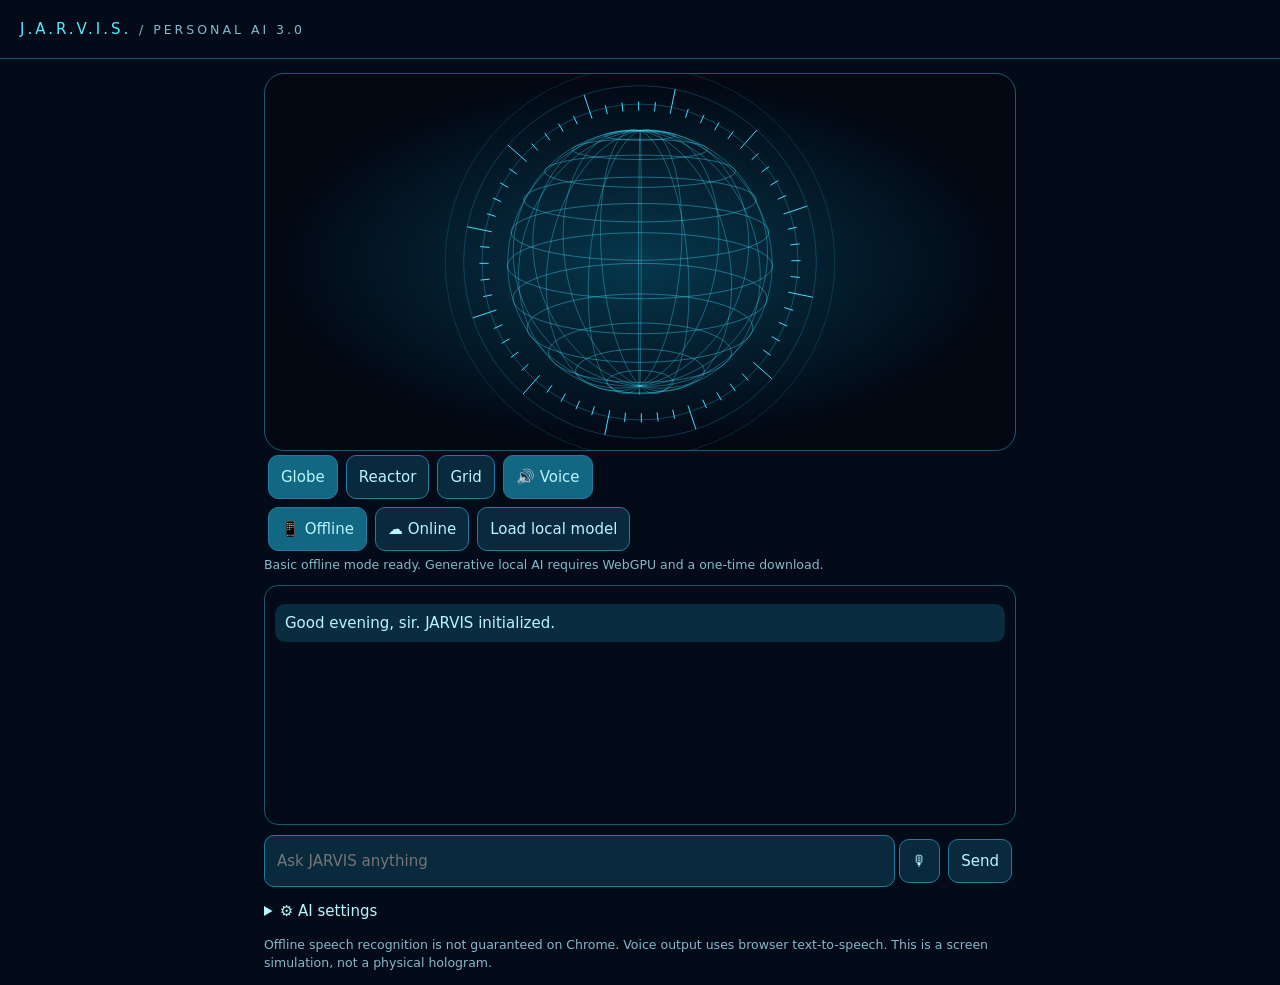
==== index.html @ 04d1ae4f "Add JARVIS AI 3.0 mobile hologram web app" ====
<!doctype html><html lang="en"><meta charset="utf-8"><meta name="viewport" content="width=device-width,initial-scale=1"><meta name="theme-color" content="#06101e"><title>JARVIS AI 3.0</title><style>*{box-sizing:border-box}body{margin:0;background:#030b18;color:#b9f6ff;font:15px system-ui}header{padding:20px;border-bottom:1px solid #14506b;letter-spacing:3px;color:#54eaff}main{max-width:780px;margin:auto;padding:14px}canvas{display:block;width:100%;height:42vh;min-height:260px;background:radial-gradient(#06374c,#020712 70%);border:1px solid #195a73;border-radius:20px;touch-action:none}button,input{font:inherit;border-radius:10px;padding:12px;border:1px solid #247b9d;background:#09293c;color:#b9f6ff}button.on{background:#126783}button{margin:4px}#chat{height:240px;overflow:auto;border:1px solid #195a73;border-radius:14px;padding:10px;margin-top:12px}.msg{padding:10px;margin:8px 0;background:#092c3e;border-radius:10px;white-space:pre-wrap}.me{background:#15465c;text-align:right}form{display:flex;margin-top:10px}form input{flex:1;min-width:0}small{color:#85b9ca}details{margin:15px 0}details input{width:100%;margin-top:8px}</style><header>J.A.R.V.I.S. <small> / PERSONAL AI 3.0</small></header><main><canvas id="view"></canvas><div><button id="globe" class="on">Globe</button><button id="reactor">Reactor</button><button id="grid">Grid</button><button id="voice" class="on">🔊 Voice</button></div><div><button id="offline" class="on">📱 Offline</button><button id="online">☁ Online</button><button id="load">Load local model</button></div><small id="status">Basic offline mode ready. Generative local AI requires WebGPU and a one-time download.</small><div id="chat"><div class="msg">Good evening, sir. JARVIS initialized.</div></div><form id="form"><input id="q" placeholder="Ask JARVIS anything"><button type="button" id="mic">🎙</button><button>Send</button></form><details><summary>⚙ AI settings</summary><p><small>Online mode requires your own HTTPS backend that accepts POST {messages} and returns {reply}. Never expose API keys in this page.</small></p><input id="url" placeholder="https://your-server.example.com/chat"><button type="button" id="clear">Clear conversation</button></details><small>Offline speech recognition is not guaranteed on Chrome. Voice output uses browser text-to-speech. This is a screen simulation, not a physical hologram.</small></main><script type="module">
const $=id=>document.getElementById(id),c=$('view'),g=c.getContext('2d');let shape='globe',mode='offline',engine=null,yaw=.4,pitch=.25,zoom=1,t=0,down=null,history=[],speaking=true;const set=s=>$('status').textContent=s;function msg(text,me=false){let d=document.createElement('div');d.className='msg'+(me?' me':'');d.textContent=text;$('chat').append(d);$('chat').scrollTop=$('chat').scrollHeight}function say(s){if(!speaking||!speechSynthesis)return;speechSynthesis.cancel();let u=new SpeechSynthesisUtterance(s.slice(0,1100));u.lang=/[\u0900-\u097f]/.test(s)?'hi-IN':'en-IN';u.rate=.95;speechSynthesis.speak(u)}function basic(q){let s=q.toLowerCase();if(/hello|hi\b|namaste|नमस्ते/.test(s))return 'Hello sir. JARVIS standing by.';if(/time|समय/.test(s))return 'The time is '+new Date().toLocaleTimeString();if(/date|तारीख/.test(s))return 'Today is '+new Date().toLocaleDateString();if(/who are you|कौन हो/.test(s))return 'I am JARVIS, your personal assistant.';return 'Sir, basic offline mode cannot answer that. Load the local AI model or connect an online backend.'}
for(let s of ['globe','reactor','grid'])$(s).onclick=()=>{shape=s;for(let x of ['globe','reactor','grid'])$(x).classList.toggle('on',x===s)};for(let s of ['offline','online'])$(s).onclick=()=>{mode=s;for(let x of ['offline','online'])$(x).classList.toggle('on',x===s);set(s==='offline'?'Offline mode selected.':'Online mode requires a configured backend.')};$('voice').onclick=()=>{speaking=!speaking;$('voice').classList.toggle('on',speaking);$('voice').textContent=speaking?'🔊 Voice':'🔇 Muted'};
$('load').onclick=async()=>{if(!navigator.gpu){set('WebGPU not supported. Basic offline mode available.');return}set('Downloading local AI; this may take time and storage.');$('load').disabled=true;try{const m=await import('https://esm.run/@mlc-ai/web-llm');engine=await m.CreateMLCEngine('SmolLM2-360M-Instruct-q4f16_1-MLC',{initProgressCallback:p=>set(p.text||'Loading model...')});set('Local generative AI ready.')}catch(e){set('Model load failed: '+e.message)}finally{$('load').disabled=false}};
$('form').onsubmit=async e=>{e.preventDefault();let q=$('q').value.trim();if(!q)return;$('q').value='';msg(q,true);set('Thinking...');let ans;try{let messages=[{role:'system',content:'You are JARVIS, a helpful concise assistant. Respond in the language used by the user.'},...history.slice(-12),{role:'user',content:q}];if(mode==='offline'){ans=engine?(await engine.chat.completions.create({messages,max_tokens:320})).choices[0].message.content:basic(q)}else{let url=$('url').value.trim();if(!url.startsWith('https://'))throw Error('Configure an HTTPS backend URL first.');let res=await fetch(url,{method:'POST',headers:{'Content-Type':'application/json'},body:JSON.stringify({messages})});if(!res.ok)throw Error('HTTP '+res.status);let d=await res.json();ans=d.reply||d.choices?.[0]?.message?.content;if(typeof ans!=='string')throw Error('Missing reply');}history.push({role:'user',content:q},{role:'assistant',content:ans});history=history.slice(-20);msg(ans);say(ans);set('Ready')}catch(err){msg('Error: '+err.message);set('Error')}};$('clear').onclick=()=>{history=[];$('chat').innerHTML='';msg('Conversation cleared.')};$('mic').onclick=()=>{let SR=window.SpeechRecognition||window.webkitSpeechRecognition;if(!SR){set('Speech recognition unavailable. Please type.');return}let r=new SR();r.lang='hi-IN';r.onresult=e=>{$('q').value=e.results[0][0].transcript;set('Captured. Tap Send.')};r.onerror=e=>set(e.error);r.start();set('Listening...')};
function proj(x,y,z,cx,cy,r){let a=x*Math.cos(yaw)+z*Math.sin(yaw),b=-x*Math.sin(yaw)+z*Math.cos(yaw),v=y*Math.cos(pitch)-b*Math.sin(pitch),depth=y*Math.sin(pitch)+b*Math.cos(pitch),f=r*zoom*3/(3+depth*.35);return[cx+a*f,cy+v*f]}function path(pts,col='#43dfff',lw=1){g.beginPath();pts.forEach((p,i)=>i?g.lineTo(...p):g.moveTo(...p));g.strokeStyle=col;g.lineWidth=lw;g.stroke()}function draw(){let d=Math.min(devicePixelRatio||1,2),w=c.clientWidth,h=c.clientHeight;if(c.width!==Math.round(w*d)||c.height!==Math.round(h*d)){c.width=Math.round(w*d);c.height=Math.round(h*d)}g.setTransform(d,0,0,d,0,0);g.clearRect(0,0,w,h);let cx=w/2,cy=h/2,r=Math.min(w*.3,h*.35);t+=.01;if(!down)yaw+=.002;for(let k=0;k<3;k++){g.beginPath();g.arc(cx,cy,r*zoom*(1.2+k*.14),0,Math.PI*2);g.strokeStyle='rgba(60,210,255,'+(.28-k*.06)+')';g.stroke()}for(let i=0;i<60;i++){let a=i*Math.PI/30+t*.3,ri=r*zoom*1.15,ro=r*zoom*(i%5?1.22:1.34);path([[cx+ri*Math.cos(a),cy+ri*Math.sin(a)],[cx+ro*Math.cos(a),cy+ro*Math.sin(a)]])}if(shape==='globe'){for(let lat=-5;lat<=5;lat++){let pts=[];for(let j=0;j<=100;j++){let a=j*Math.PI/50,b=lat*Math.PI/12;pts.push(proj(Math.cos(b)*Math.cos(a),Math.sin(b),Math.cos(b)*Math.sin(a),cx,cy,r))}path(pts,'rgba(65,225,255,.4)')}for(let j=0;j<18;j++){let pts=[],a=j*Math.PI/9;for(let i=0;i<=80;i++){let b=-Math.PI/2+i*Math.PI/80;pts.push(proj(Math.cos(b)*Math.cos(a),Math.sin(b),Math.cos(b)*Math.sin(a),cx,cy,r))}path(pts,'rgba(65,225,255,.35)')}}else if(shape==='reactor'){for(let k=0;k<6;k++){let pts=[],n=6+k*2,rad=r*zoom*(.2+k*.14);for(let i=0;i<=n;i++){let a=i*2*Math.PI/n+t*(k%2?-.4:.4);pts.push([cx+rad*Math.cos(a),cy+rad*Math.sin(a)])}path(pts,'#40dfff',k?1:3)}g.fillStyle='#b0faff';g.textAlign='center';g.fillText('ARC',cx,cy+4)}else{let v=[];for(let i=0;i<8;i++)v.push(proj(i&1?.8:-.8,i&2?.8:-.8,i&4?.8:-.8,cx,cy,r));for(let i=0;i<8;i++)for(let b=0;b<3;b++){let j=i^(1<<b);if(i<j)path([v[i],v[j]],'#43dfff',2)}}requestAnimationFrame(draw)}draw();let pts=new Map(),dist=0;c.onpointerdown=e=>{c.setPointerCapture(e.pointerId);pts.set(e.pointerId,[e.clientX,e.clientY]);down=true};c.onpointermove=e=>{if(!pts.has(e.pointerId))return;let old=pts.get(e.pointerId);pts.set(e.pointerId,[e.clientX,e.clientY]);if(pts.size===1){yaw+=(e.clientX-old[0])*.012;pitch=Math.max(-1.4,Math.min(1.4,pitch+(e.clientY-old[1])*.012))}else if(pts.size===2){let p=[...pts.values()],nd=Math.hypot(p[0][0]-p[1][0],p[0][1]-p[1][1]);if(dist)zoom=Math.max(.5,Math.min(2,zoom*nd/dist));dist=nd}};c.onpointerup=c.onpointercancel=e=>{pts.delete(e.pointerId);dist=0;if(!pts.size)down=false};
</script></html>
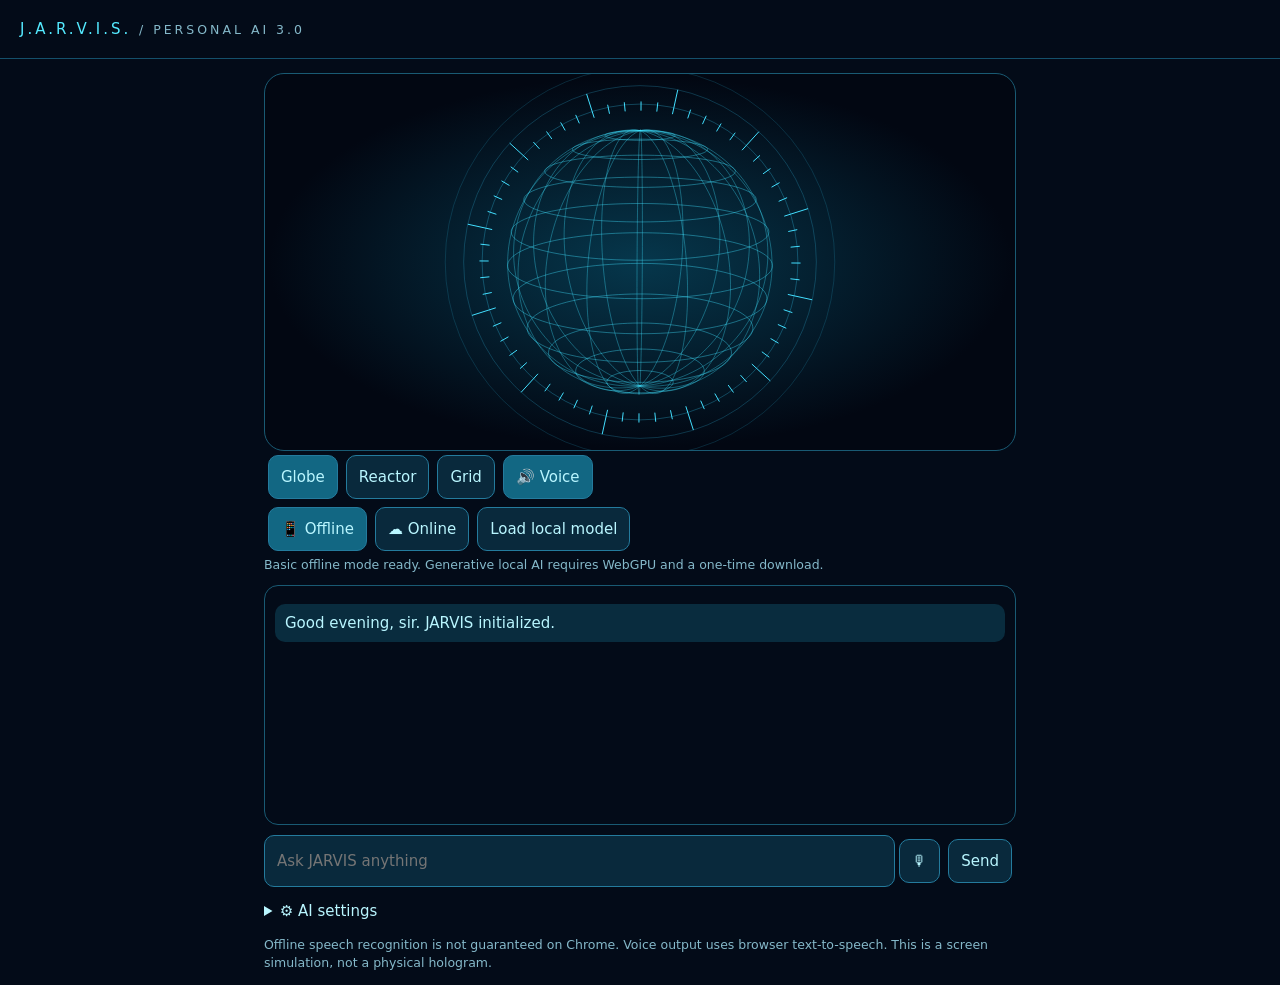
==== commit 89e3be46: "Connect JARVIS online mode to deployed Cloudflare Gemini Worker" ====
--- a/index.html
+++ b/index.html
@@ -1,4 +1,4 @@
-<!doctype html><html lang="en"><meta charset="utf-8"><meta name="viewport" content="width=device-width,initial-scale=1"><meta name="theme-color" content="#06101e"><title>JARVIS AI 3.0</title><style>*{box-sizing:border-box}body{margin:0;background:#030b18;color:#b9f6ff;font:15px system-ui}header{padding:20px;border-bottom:1px solid #14506b;letter-spacing:3px;color:#54eaff}main{max-width:780px;margin:auto;padding:14px}canvas{display:block;width:100%;height:42vh;min-height:260px;background:radial-gradient(#06374c,#020712 70%);border:1px solid #195a73;border-radius:20px;touch-action:none}button,input{font:inherit;border-radius:10px;padding:12px;border:1px solid #247b9d;background:#09293c;color:#b9f6ff}button.on{background:#126783}button{margin:4px}#chat{height:240px;overflow:auto;border:1px solid #195a73;border-radius:14px;padding:10px;margin-top:12px}.msg{padding:10px;margin:8px 0;background:#092c3e;border-radius:10px;white-space:pre-wrap}.me{background:#15465c;text-align:right}form{display:flex;margin-top:10px}form input{flex:1;min-width:0}small{color:#85b9ca}details{margin:15px 0}details input{width:100%;margin-top:8px}</style><header>J.A.R.V.I.S. <small> / PERSONAL AI 3.0</small></header><main><canvas id="view"></canvas><div><button id="globe" class="on">Globe</button><button id="reactor">Reactor</button><button id="grid">Grid</button><button id="voice" class="on">🔊 Voice</button></div><div><button id="offline" class="on">📱 Offline</button><button id="online">☁ Online</button><button id="load">Load local model</button></div><small id="status">Basic offline mode ready. Generative local AI requires WebGPU and a one-time download.</small><div id="chat"><div class="msg">Good evening, sir. JARVIS initialized.</div></div><form id="form"><input id="q" placeholder="Ask JARVIS anything"><button type="button" id="mic">🎙</button><button>Send</button></form><details><summary>⚙ AI settings</summary><p><small>Online mode requires your own HTTPS backend that accepts POST {messages} and returns {reply}. Never expose API keys in this page.</small></p><input id="url" placeholder="https://your-server.example.com/chat"><button type="button" id="clear">Clear conversation</button></details><small>Offline speech recognition is not guaranteed on Chrome. Voice output uses browser text-to-speech. This is a screen simulation, not a physical hologram.</small></main><script type="module">
+<!doctype html><html lang="en"><meta charset="utf-8"><meta name="viewport" content="width=device-width,initial-scale=1"><meta name="theme-color" content="#06101e"><title>JARVIS AI 3.0</title><style>*{box-sizing:border-box}body{margin:0;background:#030b18;color:#b9f6ff;font:15px system-ui}header{padding:20px;border-bottom:1px solid #14506b;letter-spacing:3px;color:#54eaff}main{max-width:780px;margin:auto;padding:14px}canvas{display:block;width:100%;height:42vh;min-height:260px;background:radial-gradient(#06374c,#020712 70%);border:1px solid #195a73;border-radius:20px;touch-action:none}button,input{font:inherit;border-radius:10px;padding:12px;border:1px solid #247b9d;background:#09293c;color:#b9f6ff}button.on{background:#126783}button{margin:4px}#chat{height:240px;overflow:auto;border:1px solid #195a73;border-radius:14px;padding:10px;margin-top:12px}.msg{padding:10px;margin:8px 0;background:#092c3e;border-radius:10px;white-space:pre-wrap}.me{background:#15465c;text-align:right}form{display:flex;margin-top:10px}form input{flex:1;min-width:0}small{color:#85b9ca}details{margin:15px 0}details input{width:100%;margin-top:8px}</style><header>J.A.R.V.I.S. <small> / PERSONAL AI 3.0</small></header><main><canvas id="view"></canvas><div><button id="globe" class="on">Globe</button><button id="reactor">Reactor</button><button id="grid">Grid</button><button id="voice" class="on">🔊 Voice</button></div><div><button id="offline" class="on">📱 Offline</button><button id="online">☁ Online</button><button id="load">Load local model</button></div><small id="status">Basic offline mode ready. Generative local AI requires WebGPU and a one-time download.</small><div id="chat"><div class="msg">Good evening, sir. JARVIS initialized.</div></div><form id="form"><input id="q" placeholder="Ask JARVIS anything"><button type="button" id="mic">🎙</button><button>Send</button></form><details><summary>⚙ AI settings</summary><p><small>Online mode requires your own HTTPS backend that accepts POST {messages} and returns {reply}. Never expose API keys in this page.</small></p><input id="url" placeholder="Gemini backend URL" value="https://jarvis.meenanaman326.workers.dev"><button type="button" id="clear">Clear conversation</button></details><small>Offline speech recognition is not guaranteed on Chrome. Voice output uses browser text-to-speech. This is a screen simulation, not a physical hologram.</small></main><script type="module">
 const $=id=>document.getElementById(id),c=$('view'),g=c.getContext('2d');let shape='globe',mode='offline',engine=null,yaw=.4,pitch=.25,zoom=1,t=0,down=null,history=[],speaking=true;const set=s=>$('status').textContent=s;function msg(text,me=false){let d=document.createElement('div');d.className='msg'+(me?' me':'');d.textContent=text;$('chat').append(d);$('chat').scrollTop=$('chat').scrollHeight}function say(s){if(!speaking||!speechSynthesis)return;speechSynthesis.cancel();let u=new SpeechSynthesisUtterance(s.slice(0,1100));u.lang=/[\u0900-\u097f]/.test(s)?'hi-IN':'en-IN';u.rate=.95;speechSynthesis.speak(u)}function basic(q){let s=q.toLowerCase();if(/hello|hi\b|namaste|नमस्ते/.test(s))return 'Hello sir. JARVIS standing by.';if(/time|समय/.test(s))return 'The time is '+new Date().toLocaleTimeString();if(/date|तारीख/.test(s))return 'Today is '+new Date().toLocaleDateString();if(/who are you|कौन हो/.test(s))return 'I am JARVIS, your personal assistant.';return 'Sir, basic offline mode cannot answer that. Load the local AI model or connect an online backend.'}
 for(let s of ['globe','reactor','grid'])$(s).onclick=()=>{shape=s;for(let x of ['globe','reactor','grid'])$(x).classList.toggle('on',x===s)};for(let s of ['offline','online'])$(s).onclick=()=>{mode=s;for(let x of ['offline','online'])$(x).classList.toggle('on',x===s);set(s==='offline'?'Offline mode selected.':'Online mode requires a configured backend.')};$('voice').onclick=()=>{speaking=!speaking;$('voice').classList.toggle('on',speaking);$('voice').textContent=speaking?'🔊 Voice':'🔇 Muted'};
 $('load').onclick=async()=>{if(!navigator.gpu){set('WebGPU not supported. Basic offline mode available.');return}set('Downloading local AI; this may take time and storage.');$('load').disabled=true;try{const m=await import('https://esm.run/@mlc-ai/web-llm');engine=await m.CreateMLCEngine('SmolLM2-360M-Instruct-q4f16_1-MLC',{initProgressCallback:p=>set(p.text||'Loading model...')});set('Local generative AI ready.')}catch(e){set('Model load failed: '+e.message)}finally{$('load').disabled=false}};
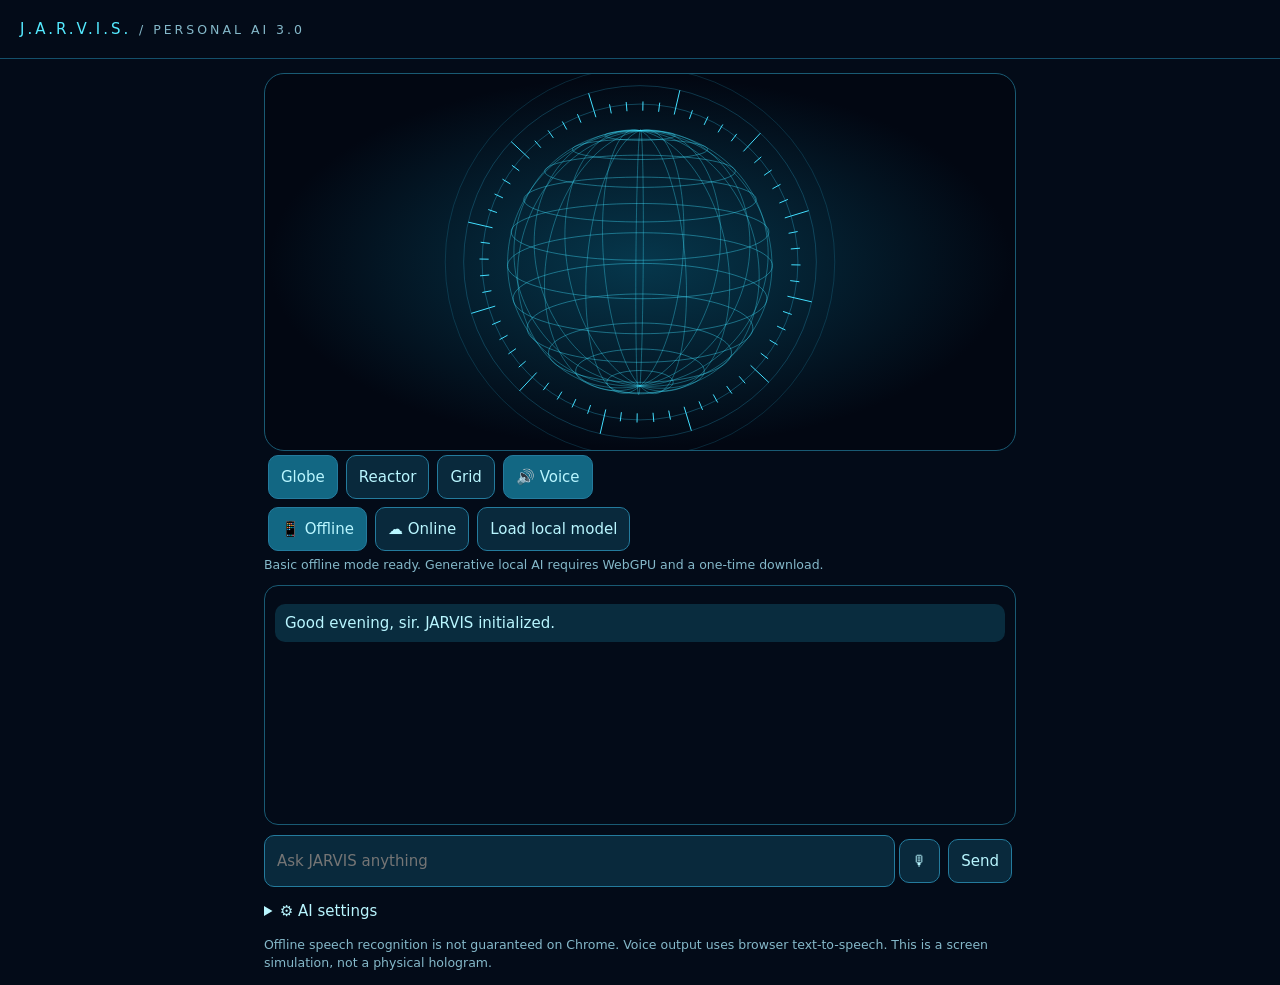
==== commit 5d42dae9: "Display Cloudflare backend error details in JARVIS chat" ====
--- a/index.html
+++ b/index.html
@@ -2,6 +2,6 @@
 const $=id=>document.getElementById(id),c=$('view'),g=c.getContext('2d');let shape='globe',mode='offline',engine=null,yaw=.4,pitch=.25,zoom=1,t=0,down=null,history=[],speaking=true;const set=s=>$('status').textContent=s;function msg(text,me=false){let d=document.createElement('div');d.className='msg'+(me?' me':'');d.textContent=text;$('chat').append(d);$('chat').scrollTop=$('chat').scrollHeight}function say(s){if(!speaking||!speechSynthesis)return;speechSynthesis.cancel();let u=new SpeechSynthesisUtterance(s.slice(0,1100));u.lang=/[\u0900-\u097f]/.test(s)?'hi-IN':'en-IN';u.rate=.95;speechSynthesis.speak(u)}function basic(q){let s=q.toLowerCase();if(/hello|hi\b|namaste|नमस्ते/.test(s))return 'Hello sir. JARVIS standing by.';if(/time|समय/.test(s))return 'The time is '+new Date().toLocaleTimeString();if(/date|तारीख/.test(s))return 'Today is '+new Date().toLocaleDateString();if(/who are you|कौन हो/.test(s))return 'I am JARVIS, your personal assistant.';return 'Sir, basic offline mode cannot answer that. Load the local AI model or connect an online backend.'}
 for(let s of ['globe','reactor','grid'])$(s).onclick=()=>{shape=s;for(let x of ['globe','reactor','grid'])$(x).classList.toggle('on',x===s)};for(let s of ['offline','online'])$(s).onclick=()=>{mode=s;for(let x of ['offline','online'])$(x).classList.toggle('on',x===s);set(s==='offline'?'Offline mode selected.':'Online mode requires a configured backend.')};$('voice').onclick=()=>{speaking=!speaking;$('voice').classList.toggle('on',speaking);$('voice').textContent=speaking?'🔊 Voice':'🔇 Muted'};
 $('load').onclick=async()=>{if(!navigator.gpu){set('WebGPU not supported. Basic offline mode available.');return}set('Downloading local AI; this may take time and storage.');$('load').disabled=true;try{const m=await import('https://esm.run/@mlc-ai/web-llm');engine=await m.CreateMLCEngine('SmolLM2-360M-Instruct-q4f16_1-MLC',{initProgressCallback:p=>set(p.text||'Loading model...')});set('Local generative AI ready.')}catch(e){set('Model load failed: '+e.message)}finally{$('load').disabled=false}};
-$('form').onsubmit=async e=>{e.preventDefault();let q=$('q').value.trim();if(!q)return;$('q').value='';msg(q,true);set('Thinking...');let ans;try{let messages=[{role:'system',content:'You are JARVIS, a helpful concise assistant. Respond in the language used by the user.'},...history.slice(-12),{role:'user',content:q}];if(mode==='offline'){ans=engine?(await engine.chat.completions.create({messages,max_tokens:320})).choices[0].message.content:basic(q)}else{let url=$('url').value.trim();if(!url.startsWith('https://'))throw Error('Configure an HTTPS backend URL first.');let res=await fetch(url,{method:'POST',headers:{'Content-Type':'application/json'},body:JSON.stringify({messages})});if(!res.ok)throw Error('HTTP '+res.status);let d=await res.json();ans=d.reply||d.choices?.[0]?.message?.content;if(typeof ans!=='string')throw Error('Missing reply');}history.push({role:'user',content:q},{role:'assistant',content:ans});history=history.slice(-20);msg(ans);say(ans);set('Ready')}catch(err){msg('Error: '+err.message);set('Error')}};$('clear').onclick=()=>{history=[];$('chat').innerHTML='';msg('Conversation cleared.')};$('mic').onclick=()=>{let SR=window.SpeechRecognition||window.webkitSpeechRecognition;if(!SR){set('Speech recognition unavailable. Please type.');return}let r=new SR();r.lang='hi-IN';r.onresult=e=>{$('q').value=e.results[0][0].transcript;set('Captured. Tap Send.')};r.onerror=e=>set(e.error);r.start();set('Listening...')};
+$('form').onsubmit=async e=>{e.preventDefault();let q=$('q').value.trim();if(!q)return;$('q').value='';msg(q,true);set('Thinking...');let ans;try{let messages=[{role:'system',content:'You are JARVIS, a helpful concise assistant. Respond in the language used by the user.'},...history.slice(-12),{role:'user',content:q}];if(mode==='offline'){ans=engine?(await engine.chat.completions.create({messages,max_tokens:320})).choices[0].message.content:basic(q)}else{let url=$('url').value.trim();if(!url.startsWith('https://'))throw Error('Configure an HTTPS backend URL first.');let res=await fetch(url,{method:'POST',headers:{'Content-Type':'application/json'},body:JSON.stringify({messages})});if(!res.ok){let detail='';try{const err=await res.json();detail=err.error||''}catch{}throw Error('HTTP '+res.status+(detail?': '+detail:''))}let d=await res.json();ans=d.reply||d.choices?.[0]?.message?.content;if(typeof ans!=='string')throw Error('Missing reply');}history.push({role:'user',content:q},{role:'assistant',content:ans});history=history.slice(-20);msg(ans);say(ans);set('Ready')}catch(err){msg('Error: '+err.message);set('Error')}};$('clear').onclick=()=>{history=[];$('chat').innerHTML='';msg('Conversation cleared.')};$('mic').onclick=()=>{let SR=window.SpeechRecognition||window.webkitSpeechRecognition;if(!SR){set('Speech recognition unavailable. Please type.');return}let r=new SR();r.lang='hi-IN';r.onresult=e=>{$('q').value=e.results[0][0].transcript;set('Captured. Tap Send.')};r.onerror=e=>set(e.error);r.start();set('Listening...')};
 function proj(x,y,z,cx,cy,r){let a=x*Math.cos(yaw)+z*Math.sin(yaw),b=-x*Math.sin(yaw)+z*Math.cos(yaw),v=y*Math.cos(pitch)-b*Math.sin(pitch),depth=y*Math.sin(pitch)+b*Math.cos(pitch),f=r*zoom*3/(3+depth*.35);return[cx+a*f,cy+v*f]}function path(pts,col='#43dfff',lw=1){g.beginPath();pts.forEach((p,i)=>i?g.lineTo(...p):g.moveTo(...p));g.strokeStyle=col;g.lineWidth=lw;g.stroke()}function draw(){let d=Math.min(devicePixelRatio||1,2),w=c.clientWidth,h=c.clientHeight;if(c.width!==Math.round(w*d)||c.height!==Math.round(h*d)){c.width=Math.round(w*d);c.height=Math.round(h*d)}g.setTransform(d,0,0,d,0,0);g.clearRect(0,0,w,h);let cx=w/2,cy=h/2,r=Math.min(w*.3,h*.35);t+=.01;if(!down)yaw+=.002;for(let k=0;k<3;k++){g.beginPath();g.arc(cx,cy,r*zoom*(1.2+k*.14),0,Math.PI*2);g.strokeStyle='rgba(60,210,255,'+(.28-k*.06)+')';g.stroke()}for(let i=0;i<60;i++){let a=i*Math.PI/30+t*.3,ri=r*zoom*1.15,ro=r*zoom*(i%5?1.22:1.34);path([[cx+ri*Math.cos(a),cy+ri*Math.sin(a)],[cx+ro*Math.cos(a),cy+ro*Math.sin(a)]])}if(shape==='globe'){for(let lat=-5;lat<=5;lat++){let pts=[];for(let j=0;j<=100;j++){let a=j*Math.PI/50,b=lat*Math.PI/12;pts.push(proj(Math.cos(b)*Math.cos(a),Math.sin(b),Math.cos(b)*Math.sin(a),cx,cy,r))}path(pts,'rgba(65,225,255,.4)')}for(let j=0;j<18;j++){let pts=[],a=j*Math.PI/9;for(let i=0;i<=80;i++){let b=-Math.PI/2+i*Math.PI/80;pts.push(proj(Math.cos(b)*Math.cos(a),Math.sin(b),Math.cos(b)*Math.sin(a),cx,cy,r))}path(pts,'rgba(65,225,255,.35)')}}else if(shape==='reactor'){for(let k=0;k<6;k++){let pts=[],n=6+k*2,rad=r*zoom*(.2+k*.14);for(let i=0;i<=n;i++){let a=i*2*Math.PI/n+t*(k%2?-.4:.4);pts.push([cx+rad*Math.cos(a),cy+rad*Math.sin(a)])}path(pts,'#40dfff',k?1:3)}g.fillStyle='#b0faff';g.textAlign='center';g.fillText('ARC',cx,cy+4)}else{let v=[];for(let i=0;i<8;i++)v.push(proj(i&1?.8:-.8,i&2?.8:-.8,i&4?.8:-.8,cx,cy,r));for(let i=0;i<8;i++)for(let b=0;b<3;b++){let j=i^(1<<b);if(i<j)path([v[i],v[j]],'#43dfff',2)}}requestAnimationFrame(draw)}draw();let pts=new Map(),dist=0;c.onpointerdown=e=>{c.setPointerCapture(e.pointerId);pts.set(e.pointerId,[e.clientX,e.clientY]);down=true};c.onpointermove=e=>{if(!pts.has(e.pointerId))return;let old=pts.get(e.pointerId);pts.set(e.pointerId,[e.clientX,e.clientY]);if(pts.size===1){yaw+=(e.clientX-old[0])*.012;pitch=Math.max(-1.4,Math.min(1.4,pitch+(e.clientY-old[1])*.012))}else if(pts.size===2){let p=[...pts.values()],nd=Math.hypot(p[0][0]-p[1][0],p[0][1]-p[1][1]);if(dist)zoom=Math.max(.5,Math.min(2,zoom*nd/dist));dist=nd}};c.onpointerup=c.onpointercancel=e=>{pts.delete(e.pointerId);dist=0;if(!pts.size)down=false};
 </script></html>
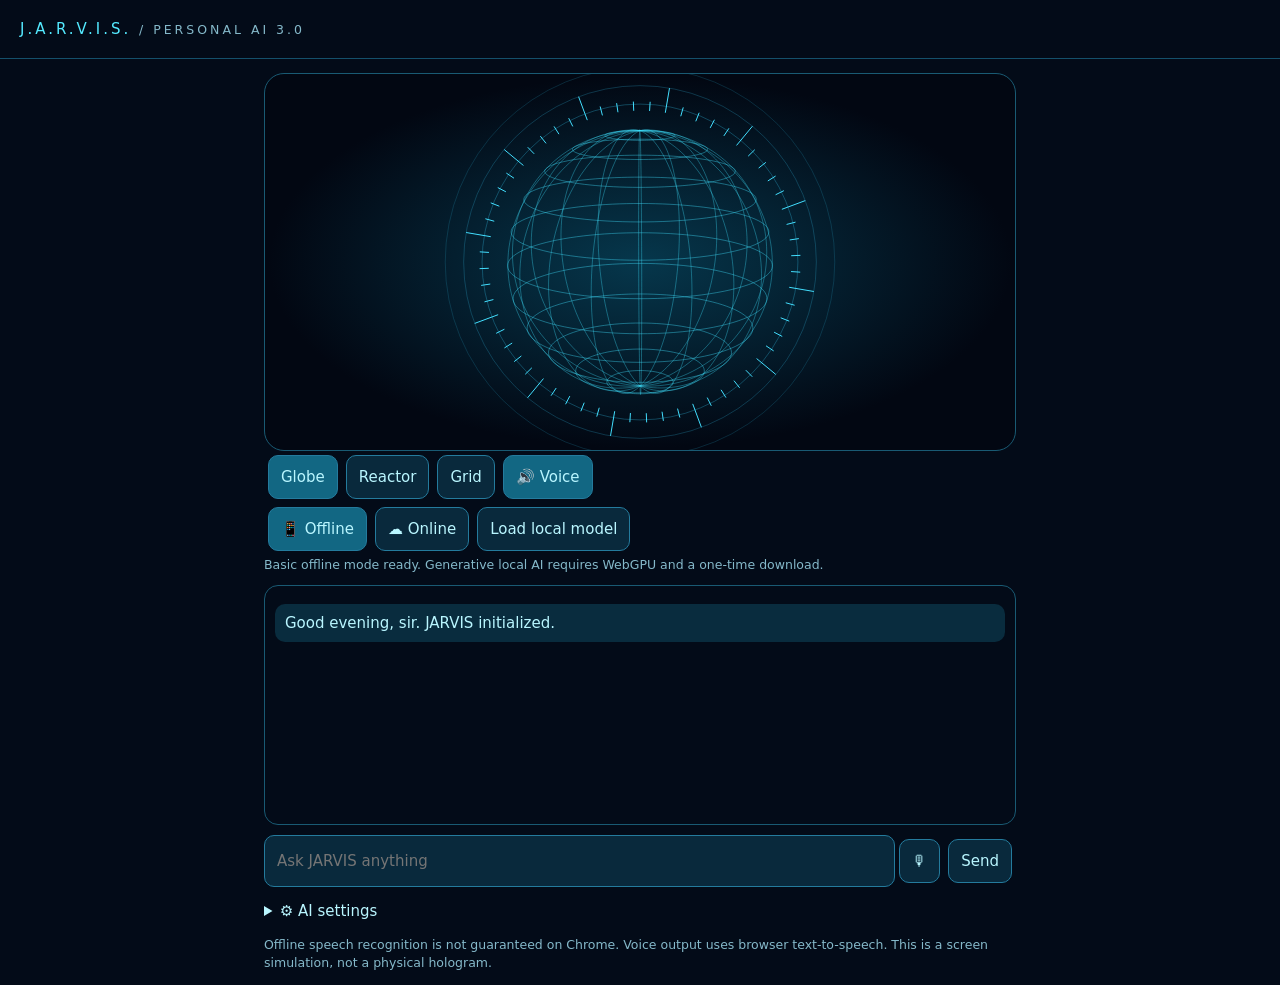
==== commit f010c030: "Preserve question after Gemini errors and clarify online status" ====
--- a/index.html
+++ b/index.html
@@ -1,7 +1,7 @@
 <!doctype html><html lang="en"><meta charset="utf-8"><meta name="viewport" content="width=device-width,initial-scale=1"><meta name="theme-color" content="#06101e"><title>JARVIS AI 3.0</title><style>*{box-sizing:border-box}body{margin:0;background:#030b18;color:#b9f6ff;font:15px system-ui}header{padding:20px;border-bottom:1px solid #14506b;letter-spacing:3px;color:#54eaff}main{max-width:780px;margin:auto;padding:14px}canvas{display:block;width:100%;height:42vh;min-height:260px;background:radial-gradient(#06374c,#020712 70%);border:1px solid #195a73;border-radius:20px;touch-action:none}button,input{font:inherit;border-radius:10px;padding:12px;border:1px solid #247b9d;background:#09293c;color:#b9f6ff}button.on{background:#126783}button{margin:4px}#chat{height:240px;overflow:auto;border:1px solid #195a73;border-radius:14px;padding:10px;margin-top:12px}.msg{padding:10px;margin:8px 0;background:#092c3e;border-radius:10px;white-space:pre-wrap}.me{background:#15465c;text-align:right}form{display:flex;margin-top:10px}form input{flex:1;min-width:0}small{color:#85b9ca}details{margin:15px 0}details input{width:100%;margin-top:8px}</style><header>J.A.R.V.I.S. <small> / PERSONAL AI 3.0</small></header><main><canvas id="view"></canvas><div><button id="globe" class="on">Globe</button><button id="reactor">Reactor</button><button id="grid">Grid</button><button id="voice" class="on">🔊 Voice</button></div><div><button id="offline" class="on">📱 Offline</button><button id="online">☁ Online</button><button id="load">Load local model</button></div><small id="status">Basic offline mode ready. Generative local AI requires WebGPU and a one-time download.</small><div id="chat"><div class="msg">Good evening, sir. JARVIS initialized.</div></div><form id="form"><input id="q" placeholder="Ask JARVIS anything"><button type="button" id="mic">🎙</button><button>Send</button></form><details><summary>⚙ AI settings</summary><p><small>Online mode requires your own HTTPS backend that accepts POST {messages} and returns {reply}. Never expose API keys in this page.</small></p><input id="url" placeholder="Gemini backend URL" value="https://jarvis.meenanaman326.workers.dev"><button type="button" id="clear">Clear conversation</button></details><small>Offline speech recognition is not guaranteed on Chrome. Voice output uses browser text-to-speech. This is a screen simulation, not a physical hologram.</small></main><script type="module">
 const $=id=>document.getElementById(id),c=$('view'),g=c.getContext('2d');let shape='globe',mode='offline',engine=null,yaw=.4,pitch=.25,zoom=1,t=0,down=null,history=[],speaking=true;const set=s=>$('status').textContent=s;function msg(text,me=false){let d=document.createElement('div');d.className='msg'+(me?' me':'');d.textContent=text;$('chat').append(d);$('chat').scrollTop=$('chat').scrollHeight}function say(s){if(!speaking||!speechSynthesis)return;speechSynthesis.cancel();let u=new SpeechSynthesisUtterance(s.slice(0,1100));u.lang=/[\u0900-\u097f]/.test(s)?'hi-IN':'en-IN';u.rate=.95;speechSynthesis.speak(u)}function basic(q){let s=q.toLowerCase();if(/hello|hi\b|namaste|नमस्ते/.test(s))return 'Hello sir. JARVIS standing by.';if(/time|समय/.test(s))return 'The time is '+new Date().toLocaleTimeString();if(/date|तारीख/.test(s))return 'Today is '+new Date().toLocaleDateString();if(/who are you|कौन हो/.test(s))return 'I am JARVIS, your personal assistant.';return 'Sir, basic offline mode cannot answer that. Load the local AI model or connect an online backend.'}
-for(let s of ['globe','reactor','grid'])$(s).onclick=()=>{shape=s;for(let x of ['globe','reactor','grid'])$(x).classList.toggle('on',x===s)};for(let s of ['offline','online'])$(s).onclick=()=>{mode=s;for(let x of ['offline','online'])$(x).classList.toggle('on',x===s);set(s==='offline'?'Offline mode selected.':'Online mode requires a configured backend.')};$('voice').onclick=()=>{speaking=!speaking;$('voice').classList.toggle('on',speaking);$('voice').textContent=speaking?'🔊 Voice':'🔇 Muted'};
+for(let s of ['globe','reactor','grid'])$(s).onclick=()=>{shape=s;for(let x of ['globe','reactor','grid'])$(x).classList.toggle('on',x===s)};for(let s of ['offline','online'])$(s).onclick=()=>{mode=s;for(let x of ['offline','online'])$(x).classList.toggle('on',x===s);set(s==='offline'?'Offline mode selected.':'Online mode selected. Ready to contact Gemini.')};$('voice').onclick=()=>{speaking=!speaking;$('voice').classList.toggle('on',speaking);$('voice').textContent=speaking?'🔊 Voice':'🔇 Muted'};
 $('load').onclick=async()=>{if(!navigator.gpu){set('WebGPU not supported. Basic offline mode available.');return}set('Downloading local AI; this may take time and storage.');$('load').disabled=true;try{const m=await import('https://esm.run/@mlc-ai/web-llm');engine=await m.CreateMLCEngine('SmolLM2-360M-Instruct-q4f16_1-MLC',{initProgressCallback:p=>set(p.text||'Loading model...')});set('Local generative AI ready.')}catch(e){set('Model load failed: '+e.message)}finally{$('load').disabled=false}};
-$('form').onsubmit=async e=>{e.preventDefault();let q=$('q').value.trim();if(!q)return;$('q').value='';msg(q,true);set('Thinking...');let ans;try{let messages=[{role:'system',content:'You are JARVIS, a helpful concise assistant. Respond in the language used by the user.'},...history.slice(-12),{role:'user',content:q}];if(mode==='offline'){ans=engine?(await engine.chat.completions.create({messages,max_tokens:320})).choices[0].message.content:basic(q)}else{let url=$('url').value.trim();if(!url.startsWith('https://'))throw Error('Configure an HTTPS backend URL first.');let res=await fetch(url,{method:'POST',headers:{'Content-Type':'application/json'},body:JSON.stringify({messages})});if(!res.ok){let detail='';try{const err=await res.json();detail=err.error||''}catch{}throw Error('HTTP '+res.status+(detail?': '+detail:''))}let d=await res.json();ans=d.reply||d.choices?.[0]?.message?.content;if(typeof ans!=='string')throw Error('Missing reply');}history.push({role:'user',content:q},{role:'assistant',content:ans});history=history.slice(-20);msg(ans);say(ans);set('Ready')}catch(err){msg('Error: '+err.message);set('Error')}};$('clear').onclick=()=>{history=[];$('chat').innerHTML='';msg('Conversation cleared.')};$('mic').onclick=()=>{let SR=window.SpeechRecognition||window.webkitSpeechRecognition;if(!SR){set('Speech recognition unavailable. Please type.');return}let r=new SR();r.lang='hi-IN';r.onresult=e=>{$('q').value=e.results[0][0].transcript;set('Captured. Tap Send.')};r.onerror=e=>set(e.error);r.start();set('Listening...')};
+$('form').onsubmit=async e=>{e.preventDefault();let q=$('q').value.trim();if(!q)return;$('q').value='';msg(q,true);set('Thinking...');let ans;try{let messages=[{role:'system',content:'You are JARVIS, a helpful concise assistant. Respond in the language used by the user.'},...history.slice(-12),{role:'user',content:q}];if(mode==='offline'){ans=engine?(await engine.chat.completions.create({messages,max_tokens:320})).choices[0].message.content:basic(q)}else{let url=$('url').value.trim();if(!url.startsWith('https://'))throw Error('Configure an HTTPS backend URL first.');let res=await fetch(url,{method:'POST',headers:{'Content-Type':'application/json'},body:JSON.stringify({messages})});if(!res.ok){let detail='';try{const err=await res.json();detail=err.error||''}catch{}throw Error('HTTP '+res.status+(detail?': '+detail:''))}let d=await res.json();ans=d.reply||d.choices?.[0]?.message?.content;if(typeof ans!=='string')throw Error('Missing reply');}history.push({role:'user',content:q},{role:'assistant',content:ans});history=history.slice(-20);msg(ans);say(ans);set('Ready')}catch(err){msg('Error: '+err.message);$('q').value=q;set('Request failed. Your question is restored; tap Send to retry.')}};$('clear').onclick=()=>{history=[];$('chat').innerHTML='';msg('Conversation cleared.')};$('mic').onclick=()=>{let SR=window.SpeechRecognition||window.webkitSpeechRecognition;if(!SR){set('Speech recognition unavailable. Please type.');return}let r=new SR();r.lang='hi-IN';r.onresult=e=>{$('q').value=e.results[0][0].transcript;set('Captured. Tap Send.')};r.onerror=e=>set(e.error);r.start();set('Listening...')};
 function proj(x,y,z,cx,cy,r){let a=x*Math.cos(yaw)+z*Math.sin(yaw),b=-x*Math.sin(yaw)+z*Math.cos(yaw),v=y*Math.cos(pitch)-b*Math.sin(pitch),depth=y*Math.sin(pitch)+b*Math.cos(pitch),f=r*zoom*3/(3+depth*.35);return[cx+a*f,cy+v*f]}function path(pts,col='#43dfff',lw=1){g.beginPath();pts.forEach((p,i)=>i?g.lineTo(...p):g.moveTo(...p));g.strokeStyle=col;g.lineWidth=lw;g.stroke()}function draw(){let d=Math.min(devicePixelRatio||1,2),w=c.clientWidth,h=c.clientHeight;if(c.width!==Math.round(w*d)||c.height!==Math.round(h*d)){c.width=Math.round(w*d);c.height=Math.round(h*d)}g.setTransform(d,0,0,d,0,0);g.clearRect(0,0,w,h);let cx=w/2,cy=h/2,r=Math.min(w*.3,h*.35);t+=.01;if(!down)yaw+=.002;for(let k=0;k<3;k++){g.beginPath();g.arc(cx,cy,r*zoom*(1.2+k*.14),0,Math.PI*2);g.strokeStyle='rgba(60,210,255,'+(.28-k*.06)+')';g.stroke()}for(let i=0;i<60;i++){let a=i*Math.PI/30+t*.3,ri=r*zoom*1.15,ro=r*zoom*(i%5?1.22:1.34);path([[cx+ri*Math.cos(a),cy+ri*Math.sin(a)],[cx+ro*Math.cos(a),cy+ro*Math.sin(a)]])}if(shape==='globe'){for(let lat=-5;lat<=5;lat++){let pts=[];for(let j=0;j<=100;j++){let a=j*Math.PI/50,b=lat*Math.PI/12;pts.push(proj(Math.cos(b)*Math.cos(a),Math.sin(b),Math.cos(b)*Math.sin(a),cx,cy,r))}path(pts,'rgba(65,225,255,.4)')}for(let j=0;j<18;j++){let pts=[],a=j*Math.PI/9;for(let i=0;i<=80;i++){let b=-Math.PI/2+i*Math.PI/80;pts.push(proj(Math.cos(b)*Math.cos(a),Math.sin(b),Math.cos(b)*Math.sin(a),cx,cy,r))}path(pts,'rgba(65,225,255,.35)')}}else if(shape==='reactor'){for(let k=0;k<6;k++){let pts=[],n=6+k*2,rad=r*zoom*(.2+k*.14);for(let i=0;i<=n;i++){let a=i*2*Math.PI/n+t*(k%2?-.4:.4);pts.push([cx+rad*Math.cos(a),cy+rad*Math.sin(a)])}path(pts,'#40dfff',k?1:3)}g.fillStyle='#b0faff';g.textAlign='center';g.fillText('ARC',cx,cy+4)}else{let v=[];for(let i=0;i<8;i++)v.push(proj(i&1?.8:-.8,i&2?.8:-.8,i&4?.8:-.8,cx,cy,r));for(let i=0;i<8;i++)for(let b=0;b<3;b++){let j=i^(1<<b);if(i<j)path([v[i],v[j]],'#43dfff',2)}}requestAnimationFrame(draw)}draw();let pts=new Map(),dist=0;c.onpointerdown=e=>{c.setPointerCapture(e.pointerId);pts.set(e.pointerId,[e.clientX,e.clientY]);down=true};c.onpointermove=e=>{if(!pts.has(e.pointerId))return;let old=pts.get(e.pointerId);pts.set(e.pointerId,[e.clientX,e.clientY]);if(pts.size===1){yaw+=(e.clientX-old[0])*.012;pitch=Math.max(-1.4,Math.min(1.4,pitch+(e.clientY-old[1])*.012))}else if(pts.size===2){let p=[...pts.values()],nd=Math.hypot(p[0][0]-p[1][0],p[0][1]-p[1][1]);if(dist)zoom=Math.max(.5,Math.min(2,zoom*nd/dist));dist=nd}};c.onpointerup=c.onpointercancel=e=>{pts.delete(e.pointerId);dist=0;if(!pts.size)down=false};
 </script></html>
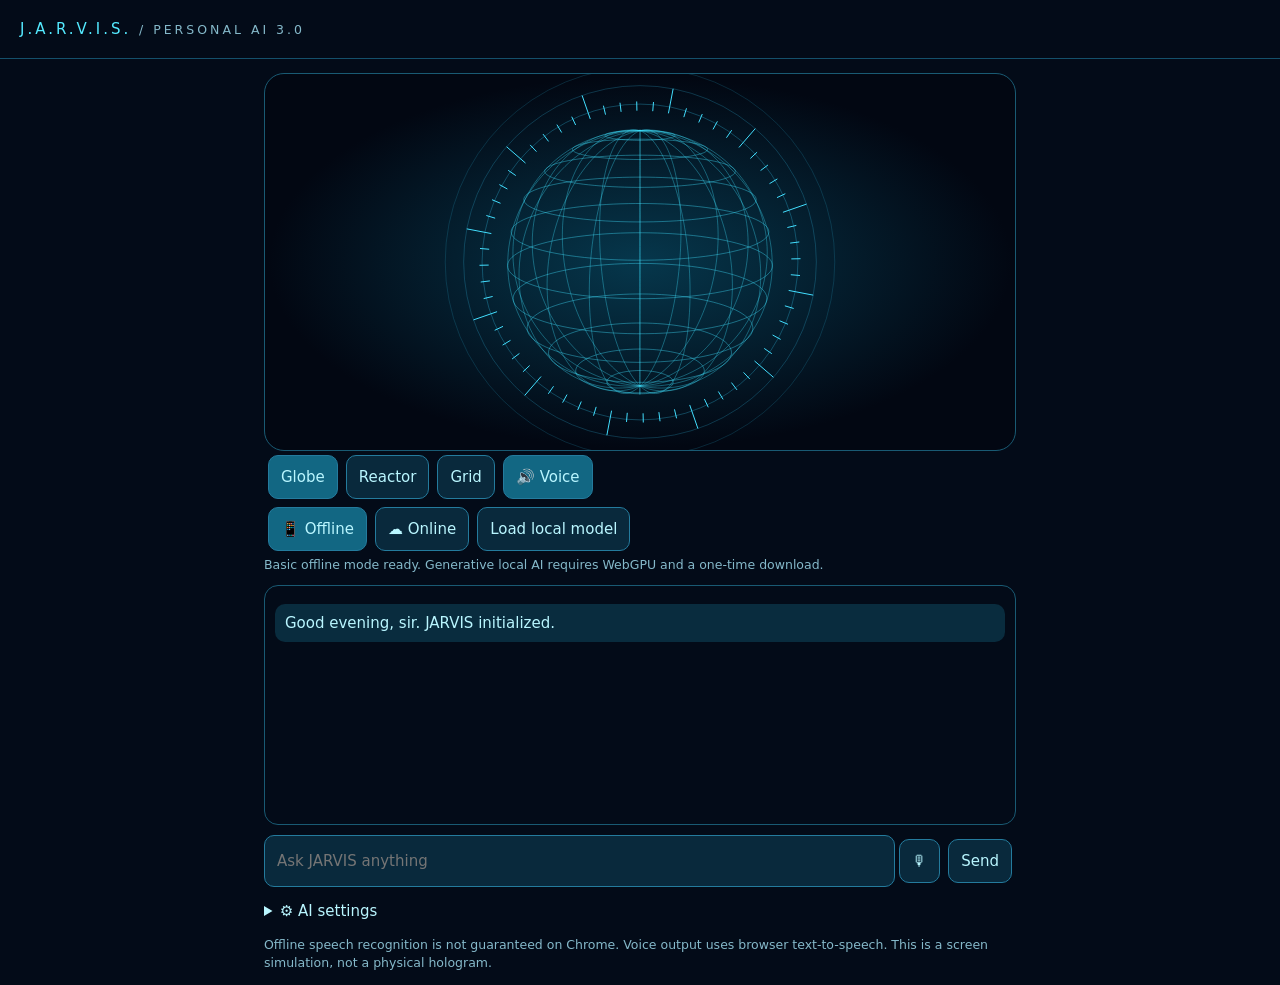
==== commit 542212b5: "Prevent duplicate chat submissions and handle long AI requests cleanly" ====
--- a/index.html
+++ b/index.html
@@ -1,7 +1,7 @@
 <!doctype html><html lang="en"><meta charset="utf-8"><meta name="viewport" content="width=device-width,initial-scale=1"><meta name="theme-color" content="#06101e"><title>JARVIS AI 3.0</title><style>*{box-sizing:border-box}body{margin:0;background:#030b18;color:#b9f6ff;font:15px system-ui}header{padding:20px;border-bottom:1px solid #14506b;letter-spacing:3px;color:#54eaff}main{max-width:780px;margin:auto;padding:14px}canvas{display:block;width:100%;height:42vh;min-height:260px;background:radial-gradient(#06374c,#020712 70%);border:1px solid #195a73;border-radius:20px;touch-action:none}button,input{font:inherit;border-radius:10px;padding:12px;border:1px solid #247b9d;background:#09293c;color:#b9f6ff}button.on{background:#126783}button{margin:4px}#chat{height:240px;overflow:auto;border:1px solid #195a73;border-radius:14px;padding:10px;margin-top:12px}.msg{padding:10px;margin:8px 0;background:#092c3e;border-radius:10px;white-space:pre-wrap}.me{background:#15465c;text-align:right}form{display:flex;margin-top:10px}form input{flex:1;min-width:0}small{color:#85b9ca}details{margin:15px 0}details input{width:100%;margin-top:8px}</style><header>J.A.R.V.I.S. <small> / PERSONAL AI 3.0</small></header><main><canvas id="view"></canvas><div><button id="globe" class="on">Globe</button><button id="reactor">Reactor</button><button id="grid">Grid</button><button id="voice" class="on">🔊 Voice</button></div><div><button id="offline" class="on">📱 Offline</button><button id="online">☁ Online</button><button id="load">Load local model</button></div><small id="status">Basic offline mode ready. Generative local AI requires WebGPU and a one-time download.</small><div id="chat"><div class="msg">Good evening, sir. JARVIS initialized.</div></div><form id="form"><input id="q" placeholder="Ask JARVIS anything"><button type="button" id="mic">🎙</button><button>Send</button></form><details><summary>⚙ AI settings</summary><p><small>Online mode requires your own HTTPS backend that accepts POST {messages} and returns {reply}. Never expose API keys in this page.</small></p><input id="url" placeholder="Gemini backend URL" value="https://jarvis.meenanaman326.workers.dev"><button type="button" id="clear">Clear conversation</button></details><small>Offline speech recognition is not guaranteed on Chrome. Voice output uses browser text-to-speech. This is a screen simulation, not a physical hologram.</small></main><script type="module">
-const $=id=>document.getElementById(id),c=$('view'),g=c.getContext('2d');let shape='globe',mode='offline',engine=null,yaw=.4,pitch=.25,zoom=1,t=0,down=null,history=[],speaking=true;const set=s=>$('status').textContent=s;function msg(text,me=false){let d=document.createElement('div');d.className='msg'+(me?' me':'');d.textContent=text;$('chat').append(d);$('chat').scrollTop=$('chat').scrollHeight}function say(s){if(!speaking||!speechSynthesis)return;speechSynthesis.cancel();let u=new SpeechSynthesisUtterance(s.slice(0,1100));u.lang=/[\u0900-\u097f]/.test(s)?'hi-IN':'en-IN';u.rate=.95;speechSynthesis.speak(u)}function basic(q){let s=q.toLowerCase();if(/hello|hi\b|namaste|नमस्ते/.test(s))return 'Hello sir. JARVIS standing by.';if(/time|समय/.test(s))return 'The time is '+new Date().toLocaleTimeString();if(/date|तारीख/.test(s))return 'Today is '+new Date().toLocaleDateString();if(/who are you|कौन हो/.test(s))return 'I am JARVIS, your personal assistant.';return 'Sir, basic offline mode cannot answer that. Load the local AI model or connect an online backend.'}
+const $=id=>document.getElementById(id),c=$('view'),g=c.getContext('2d');let shape='globe',mode='offline',engine=null,yaw=.4,pitch=.25,zoom=1,t=0,down=null,history=[],speaking=true,busy=false;const set=s=>$('status').textContent=s;function msg(text,me=false){let d=document.createElement('div');d.className='msg'+(me?' me':'');d.textContent=text;$('chat').append(d);$('chat').scrollTop=$('chat').scrollHeight}function say(s){if(!speaking||!speechSynthesis)return;speechSynthesis.cancel();let u=new SpeechSynthesisUtterance(s.slice(0,1100));u.lang=/[\u0900-\u097f]/.test(s)?'hi-IN':'en-IN';u.rate=.95;speechSynthesis.speak(u)}function basic(q){let s=q.toLowerCase();if(/hello|hi\b|namaste|नमस्ते/.test(s))return 'Hello sir. JARVIS standing by.';if(/time|समय/.test(s))return 'The time is '+new Date().toLocaleTimeString();if(/date|तारीख/.test(s))return 'Today is '+new Date().toLocaleDateString();if(/who are you|कौन हो/.test(s))return 'I am JARVIS, your personal assistant.';return 'Sir, basic offline mode cannot answer that. Load the local AI model or connect an online backend.'}
 for(let s of ['globe','reactor','grid'])$(s).onclick=()=>{shape=s;for(let x of ['globe','reactor','grid'])$(x).classList.toggle('on',x===s)};for(let s of ['offline','online'])$(s).onclick=()=>{mode=s;for(let x of ['offline','online'])$(x).classList.toggle('on',x===s);set(s==='offline'?'Offline mode selected.':'Online mode selected. Ready to contact Gemini.')};$('voice').onclick=()=>{speaking=!speaking;$('voice').classList.toggle('on',speaking);$('voice').textContent=speaking?'🔊 Voice':'🔇 Muted'};
 $('load').onclick=async()=>{if(!navigator.gpu){set('WebGPU not supported. Basic offline mode available.');return}set('Downloading local AI; this may take time and storage.');$('load').disabled=true;try{const m=await import('https://esm.run/@mlc-ai/web-llm');engine=await m.CreateMLCEngine('SmolLM2-360M-Instruct-q4f16_1-MLC',{initProgressCallback:p=>set(p.text||'Loading model...')});set('Local generative AI ready.')}catch(e){set('Model load failed: '+e.message)}finally{$('load').disabled=false}};
-$('form').onsubmit=async e=>{e.preventDefault();let q=$('q').value.trim();if(!q)return;$('q').value='';msg(q,true);set('Thinking...');let ans;try{let messages=[{role:'system',content:'You are JARVIS, a helpful concise assistant. Respond in the language used by the user.'},...history.slice(-12),{role:'user',content:q}];if(mode==='offline'){ans=engine?(await engine.chat.completions.create({messages,max_tokens:320})).choices[0].message.content:basic(q)}else{let url=$('url').value.trim();if(!url.startsWith('https://'))throw Error('Configure an HTTPS backend URL first.');let res=await fetch(url,{method:'POST',headers:{'Content-Type':'application/json'},body:JSON.stringify({messages})});if(!res.ok){let detail='';try{const err=await res.json();detail=err.error||''}catch{}throw Error('HTTP '+res.status+(detail?': '+detail:''))}let d=await res.json();ans=d.reply||d.choices?.[0]?.message?.content;if(typeof ans!=='string')throw Error('Missing reply');}history.push({role:'user',content:q},{role:'assistant',content:ans});history=history.slice(-20);msg(ans);say(ans);set('Ready')}catch(err){msg('Error: '+err.message);$('q').value=q;set('Request failed. Your question is restored; tap Send to retry.')}};$('clear').onclick=()=>{history=[];$('chat').innerHTML='';msg('Conversation cleared.')};$('mic').onclick=()=>{let SR=window.SpeechRecognition||window.webkitSpeechRecognition;if(!SR){set('Speech recognition unavailable. Please type.');return}let r=new SR();r.lang='hi-IN';r.onresult=e=>{$('q').value=e.results[0][0].transcript;set('Captured. Tap Send.')};r.onerror=e=>set(e.error);r.start();set('Listening...')};
+$('form').onsubmit=async e=>{e.preventDefault();let q=$('q').value.trim();if(!q||busy)return;busy=true;const sendBtn=$('form').querySelector('button:not([type])');sendBtn.disabled=true;sendBtn.textContent='Wait…';$('q').value='';msg(q,true);set('Contacting AI...');let ans;try{let messages=[{role:'system',content:'You are JARVIS, a helpful concise assistant. Respond in the language used by the user.'},...history.slice(-12),{role:'user',content:q}];if(mode==='offline'){ans=engine?(await engine.chat.completions.create({messages,max_tokens:320})).choices[0].message.content:basic(q)}else{let url=$('url').value.trim();if(!url.startsWith('https://'))throw Error('Configure an HTTPS backend URL first.');let res=await fetch(url,{method:'POST',headers:{'Content-Type':'application/json'},body:JSON.stringify({messages}),signal:AbortSignal.timeout(26000)});if(!res.ok){let detail='';try{const err=await res.json();detail=err.error||''}catch{}throw Error('HTTP '+res.status+(detail?': '+detail:''))}let d=await res.json();ans=d.reply||d.choices?.[0]?.message?.content;if(typeof ans!=='string')throw Error('Missing reply');}history.push({role:'user',content:q},{role:'assistant',content:ans});history=history.slice(-20);msg(ans);say(ans);set('Ready')}catch(err){msg('Error: '+err.message);$('q').value=q;set('Request failed. Your question is restored; tap Send to retry.')}finally{busy=false;sendBtn.disabled=false;sendBtn.textContent='Send'}};$('clear').onclick=()=>{history=[];$('chat').innerHTML='';msg('Conversation cleared.')};$('mic').onclick=()=>{let SR=window.SpeechRecognition||window.webkitSpeechRecognition;if(!SR){set('Speech recognition unavailable. Please type.');return}let r=new SR();r.lang='hi-IN';r.onresult=e=>{$('q').value=e.results[0][0].transcript;set('Captured. Tap Send.')};r.onerror=e=>set(e.error);r.start();set('Listening...')};
 function proj(x,y,z,cx,cy,r){let a=x*Math.cos(yaw)+z*Math.sin(yaw),b=-x*Math.sin(yaw)+z*Math.cos(yaw),v=y*Math.cos(pitch)-b*Math.sin(pitch),depth=y*Math.sin(pitch)+b*Math.cos(pitch),f=r*zoom*3/(3+depth*.35);return[cx+a*f,cy+v*f]}function path(pts,col='#43dfff',lw=1){g.beginPath();pts.forEach((p,i)=>i?g.lineTo(...p):g.moveTo(...p));g.strokeStyle=col;g.lineWidth=lw;g.stroke()}function draw(){let d=Math.min(devicePixelRatio||1,2),w=c.clientWidth,h=c.clientHeight;if(c.width!==Math.round(w*d)||c.height!==Math.round(h*d)){c.width=Math.round(w*d);c.height=Math.round(h*d)}g.setTransform(d,0,0,d,0,0);g.clearRect(0,0,w,h);let cx=w/2,cy=h/2,r=Math.min(w*.3,h*.35);t+=.01;if(!down)yaw+=.002;for(let k=0;k<3;k++){g.beginPath();g.arc(cx,cy,r*zoom*(1.2+k*.14),0,Math.PI*2);g.strokeStyle='rgba(60,210,255,'+(.28-k*.06)+')';g.stroke()}for(let i=0;i<60;i++){let a=i*Math.PI/30+t*.3,ri=r*zoom*1.15,ro=r*zoom*(i%5?1.22:1.34);path([[cx+ri*Math.cos(a),cy+ri*Math.sin(a)],[cx+ro*Math.cos(a),cy+ro*Math.sin(a)]])}if(shape==='globe'){for(let lat=-5;lat<=5;lat++){let pts=[];for(let j=0;j<=100;j++){let a=j*Math.PI/50,b=lat*Math.PI/12;pts.push(proj(Math.cos(b)*Math.cos(a),Math.sin(b),Math.cos(b)*Math.sin(a),cx,cy,r))}path(pts,'rgba(65,225,255,.4)')}for(let j=0;j<18;j++){let pts=[],a=j*Math.PI/9;for(let i=0;i<=80;i++){let b=-Math.PI/2+i*Math.PI/80;pts.push(proj(Math.cos(b)*Math.cos(a),Math.sin(b),Math.cos(b)*Math.sin(a),cx,cy,r))}path(pts,'rgba(65,225,255,.35)')}}else if(shape==='reactor'){for(let k=0;k<6;k++){let pts=[],n=6+k*2,rad=r*zoom*(.2+k*.14);for(let i=0;i<=n;i++){let a=i*2*Math.PI/n+t*(k%2?-.4:.4);pts.push([cx+rad*Math.cos(a),cy+rad*Math.sin(a)])}path(pts,'#40dfff',k?1:3)}g.fillStyle='#b0faff';g.textAlign='center';g.fillText('ARC',cx,cy+4)}else{let v=[];for(let i=0;i<8;i++)v.push(proj(i&1?.8:-.8,i&2?.8:-.8,i&4?.8:-.8,cx,cy,r));for(let i=0;i<8;i++)for(let b=0;b<3;b++){let j=i^(1<<b);if(i<j)path([v[i],v[j]],'#43dfff',2)}}requestAnimationFrame(draw)}draw();let pts=new Map(),dist=0;c.onpointerdown=e=>{c.setPointerCapture(e.pointerId);pts.set(e.pointerId,[e.clientX,e.clientY]);down=true};c.onpointermove=e=>{if(!pts.has(e.pointerId))return;let old=pts.get(e.pointerId);pts.set(e.pointerId,[e.clientX,e.clientY]);if(pts.size===1){yaw+=(e.clientX-old[0])*.012;pitch=Math.max(-1.4,Math.min(1.4,pitch+(e.clientY-old[1])*.012))}else if(pts.size===2){let p=[...pts.values()],nd=Math.hypot(p[0][0]-p[1][0],p[0][1]-p[1][1]);if(dist)zoom=Math.max(.5,Math.min(2,zoom*nd/dist));dist=nd}};c.onpointerup=c.onpointercancel=e=>{pts.delete(e.pointerId);dist=0;if(!pts.size)down=false};
 </script></html>
